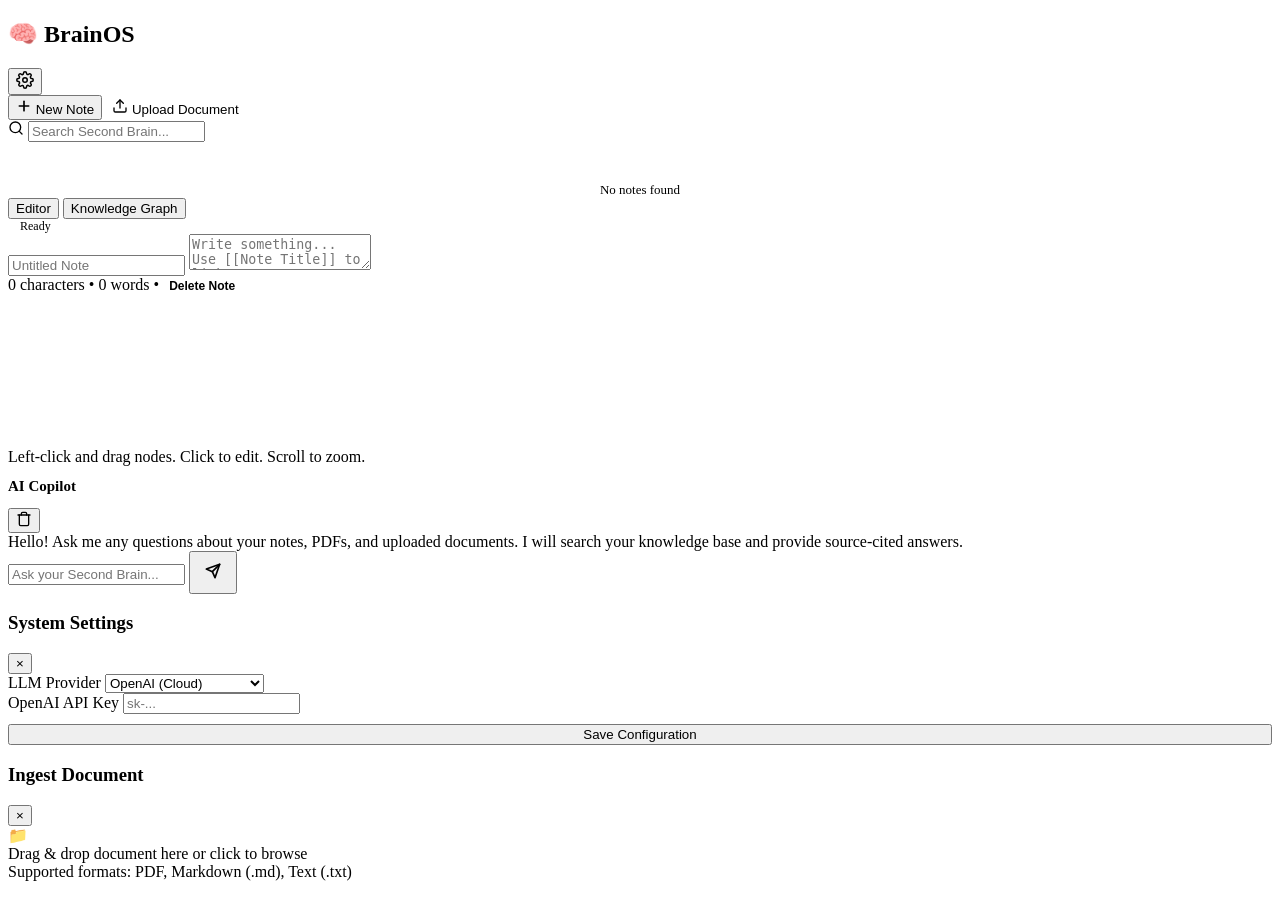
==== backend/static/index.html @ 7b83b025 "refactor: complete project restructure with FastAPI backend + RAG fixes - Replace old flat structure" ====
<!DOCTYPE html>
<html lang="en">
<head>
    <meta charset="UTF-8">
    <meta name="viewport" content="width=device-width, initial-scale=1.0">
    <title>Second Brain OS - RAG Powered Workspace</title>
    <!-- Fonts -->
    <link rel="preconnect" href="https://fonts.googleapis.com">
    <link rel="preconnect" href="https://fonts.gstatic.com" crossorigin>
    <link href="https://fonts.googleapis.com/css2?family=Plus+Jakarta+Sans:wght@400;500;600;700&family=JetBrains+Mono:wght@400;600&display=swap" rel="stylesheet">
    <!-- CSS -->
    <link rel="stylesheet" href="/static/index.css">
</head>
<body>
    <div class="app-container">
        
        <!-- SIDEBAR -->
        <aside class="sidebar">
            <div class="sidebar-header">
                <h1 class="brand">🧠 Brain<span>OS</span></h1>
                <button class="btn-icon" id="settings-btn" title="System Settings">
                    <!-- Settings Gear Icon -->
                    <svg width="18" height="18" viewBox="0 0 24 24" fill="none" stroke="currentColor" stroke-width="2" stroke-linecap="round" stroke-linejoin="round"><circle cx="12" cy="12" r="3"></circle><path d="M19.4 15a1.65 1.65 0 0 0 .33 1.82l.06.06a2 2 0 1 1-2.83 2.83l-.06-.06a1.65 1.65 0 0 0-1.82-.33 1.65 1.65 0 0 0-1 1.51V21a2 2 0 0 1-4 0v-.09A1.65 1.65 0 0 0 9 19.4a1.65 1.65 0 0 0-1.82.33l-.06.06a2 2 0 1 1-2.83-2.83l.06-.06a1.65 1.65 0 0 0 .33-1.82 1.65 1.65 0 0 0-1.51-1H3a2 2 0 0 1 0-4h.09A1.65 1.65 0 0 0 4.6 9a1.65 1.65 0 0 0-.33-1.82l-.06-.06a2 2 0 1 1 2.83-2.83l.06.06a1.65 1.65 0 0 0 1.82.33H9a1.65 1.65 0 0 0 1-1.51V3a2 2 0 0 1 4 0v.09a1.65 1.65 0 0 0 1 1.51 1.65 1.65 0 0 0 1.82-.33l.06-.06a2 2 0 1 1 2.83 2.83l-.06.06a1.65 1.65 0 0 0-.33 1.82V9a1.65 1.65 0 0 0 1.51 1H21a2 2 0 0 1 0 4h-.09a1.65 1.65 0 0 0-1.51 1z"></path></svg>
                </button>
            </div>
            
            <div class="sidebar-actions">
                <button class="btn-primary" id="new-note-btn">
                    <!-- Plus Icon -->
                    <svg width="16" height="16" viewBox="0 0 24 24" fill="none" stroke="currentColor" stroke-width="2.5" stroke-linecap="round" stroke-linejoin="round"><line x1="12" y1="5" x2="12" y2="19"></line><line x1="5" y1="12" x2="19" y2="12"></line></svg>
                    New Note
                </button>
                
                <button class="btn-primary" id="upload-doc-btn" style="background-color: var(--bg-surface-hover); border: 1px solid var(--border-color); color: var(--text-primary);">
                    <!-- Upload Icon -->
                    <svg width="16" height="16" viewBox="0 0 24 24" fill="none" stroke="currentColor" stroke-width="2" stroke-linecap="round" stroke-linejoin="round"><path d="M21 15v4a2 2 0 0 1-2 2H5a2 2 0 0 1-2-2v-4"></path><polyline points="17 8 12 3 7 8"></polyline><line x1="12" y1="3" x2="12" y2="15"></line></svg>
                    Upload Document
                </button>
                
                <div class="search-box">
                    <span class="search-icon">
                        <svg width="16" height="16" viewBox="0 0 24 24" fill="none" stroke="currentColor" stroke-width="2" stroke-linecap="round" stroke-linejoin="round"><circle cx="11" cy="11" r="8"></circle><line x1="21" y1="21" x2="16.65" y2="16.65"></line></svg>
                    </span>
                    <input type="text" id="search-input" placeholder="Search Second Brain...">
                </div>
            </div>
            
            <!-- Notes Explorer List -->
            <div class="note-list-container" id="notes-list">
                <!-- Dynamic Content Loads Here -->
                <div style="color: var(--text-muted); text-align: center; margin-top: 40px; font-size: 13px;">No notes found</div>
            </div>
        </aside>
        
        <!-- MAIN PANEL -->
        <main class="main-content">
            <header class="content-header">
                <div class="view-tabs">
                    <button class="tab-btn active" data-pane="editor-pane">Editor</button>
                    <button class="tab-btn" data-pane="graph-pane">Knowledge Graph</button>
                </div>
                <div class="header-status" id="save-status">
                    <!-- Status Icon/Text -->
                    <span style="color: var(--success); font-size: 12px; display: flex; align-items: center; gap: 6px;">
                        <span style="width: 6px; height: 6px; border-radius: 50%; background: var(--success);"></span>
                        Ready
                    </span>
                </div>
            </header>
            
            <!-- Editor View -->
            <div class="view-pane active" id="editor-pane">
                <div class="editor-container">
                    <input type="text" class="editor-title-input" id="note-title" placeholder="Untitled Note">
                    <textarea class="editor-body" id="note-body" placeholder="Write something... Use [[Note Title]] to link notes."></textarea>
                    <div class="editor-status">
                        <span id="char-count">0 characters</span>
                        <span>•</span>
                        <span id="word-count">0 words</span>
                        <span>•</span>
                        <button id="delete-note-btn" style="background: transparent; border: none; color: var(--danger); cursor: pointer; font-size: 12px; font-weight: 600;">Delete Note</button>
                    </div>
                </div>
            </div>
            
            <!-- Graph View -->
            <div class="view-pane" id="graph-pane">
                <canvas id="graph-canvas"></canvas>
                <div class="graph-instruction">Left-click and drag nodes. Click to edit. Scroll to zoom.</div>
            </div>
        </main>
        
        <!-- CHAT COMPANION -->
        <section class="chat-panel">
            <div class="chat-header">
                <h2 style="font-size: 15px; font-weight: 700; color: var(--text-primary);">AI Copilot</h2>
                <button class="btn-icon" id="clear-chat-btn" title="Clear Conversation">
                    <!-- Trash Icon -->
                    <svg width="16" height="16" viewBox="0 0 24 24" fill="none" stroke="currentColor" stroke-width="2" stroke-linecap="round" stroke-linejoin="round"><polyline points="3 6 5 6 21 6"></polyline><path d="M19 6v14a2 2 0 0 1-2 2H7a2 2 0 0 1-2-2V6m3 0V4a2 2 0 0 1 2-2h4a2 2 0 0 1 2 2v2"></path></svg>
                </button>
            </div>
            
            <div class="chat-messages" id="chat-box">
                <!-- Messages load dynamically -->
                <div class="message assistant">
                    Hello! Ask me any questions about your notes, PDFs, and uploaded documents. I will search your knowledge base and provide source-cited answers.
                </div>
            </div>
            
            <div class="chat-input-container">
                <form class="chat-input-form" id="chat-form">
                    <input type="text" id="chat-input" placeholder="Ask your Second Brain..." autocomplete="off">
                    <button class="btn-primary" type="submit" style="padding: 10px 14px;">
                        <!-- Send Arrow Icon -->
                        <svg width="16" height="16" viewBox="0 0 24 24" fill="none" stroke="currentColor" stroke-width="2.5" stroke-linecap="round" stroke-linejoin="round"><line x1="22" y1="2" x2="11" y2="13"></line><polygon points="22 2 15 22 11 13 2 9 22 2"></polygon></svg>
                    </button>
                </form>
            </div>
        </section>
        
    </div>

    <!-- SETTINGS MODAL -->
    <div class="modal-overlay" id="settings-modal">
        <div class="modal">
            <div class="modal-header">
                <h3 class="modal-title">System Settings</h3>
                <button class="btn-icon" id="close-settings-modal">&times;</button>
            </div>
            <div class="form-group">
                <label for="llm-provider">LLM Provider</label>
                <select id="llm-provider">
                    <option value="openai">OpenAI (Cloud)</option>
                    <option value="local">Ollama (Local / Offline)</option>
                </select>
            </div>
            <div class="form-group" id="openai-key-group">
                <label for="openai-api-key">OpenAI API Key</label>
                <input type="password" id="openai-api-key" placeholder="sk-...">
            </div>
            <div class="form-group" id="local-model-group" style="display: none;">
                <label for="ollama-model">Ollama Model</label>
                <input type="text" id="ollama-model" value="llama3">
            </div>
            <button class="btn-primary" id="save-settings-btn" style="width: 100%; margin-top: 10px;">Save Configuration</button>
        </div>
    </div>

    <!-- DOCUMENT UPLOAD MODAL -->
    <div class="modal-overlay" id="upload-modal">
        <div class="modal">
            <div class="modal-header">
                <h3 class="modal-title">Ingest Document</h3>
                <button class="btn-icon" id="close-upload-modal">&times;</button>
            </div>
            <div class="drag-area" id="drop-zone">
                <div class="drag-icon">📁</div>
                <div class="drag-text">Drag & drop document here or click to browse</div>
                <div class="drag-sub">Supported formats: PDF, Markdown (.md), Text (.txt)</div>
                <input type="file" id="file-input" style="display: none;" accept=".pdf,.md,.txt,.markdown">
            </div>
            <div id="upload-status" style="display: none; font-size: 13px; text-align: center; margin-top: 8px;"></div>
        </div>
    </div>

    <!-- JS Scripts -->
    <script src="/static/index.js"></script>
</body>
</html>
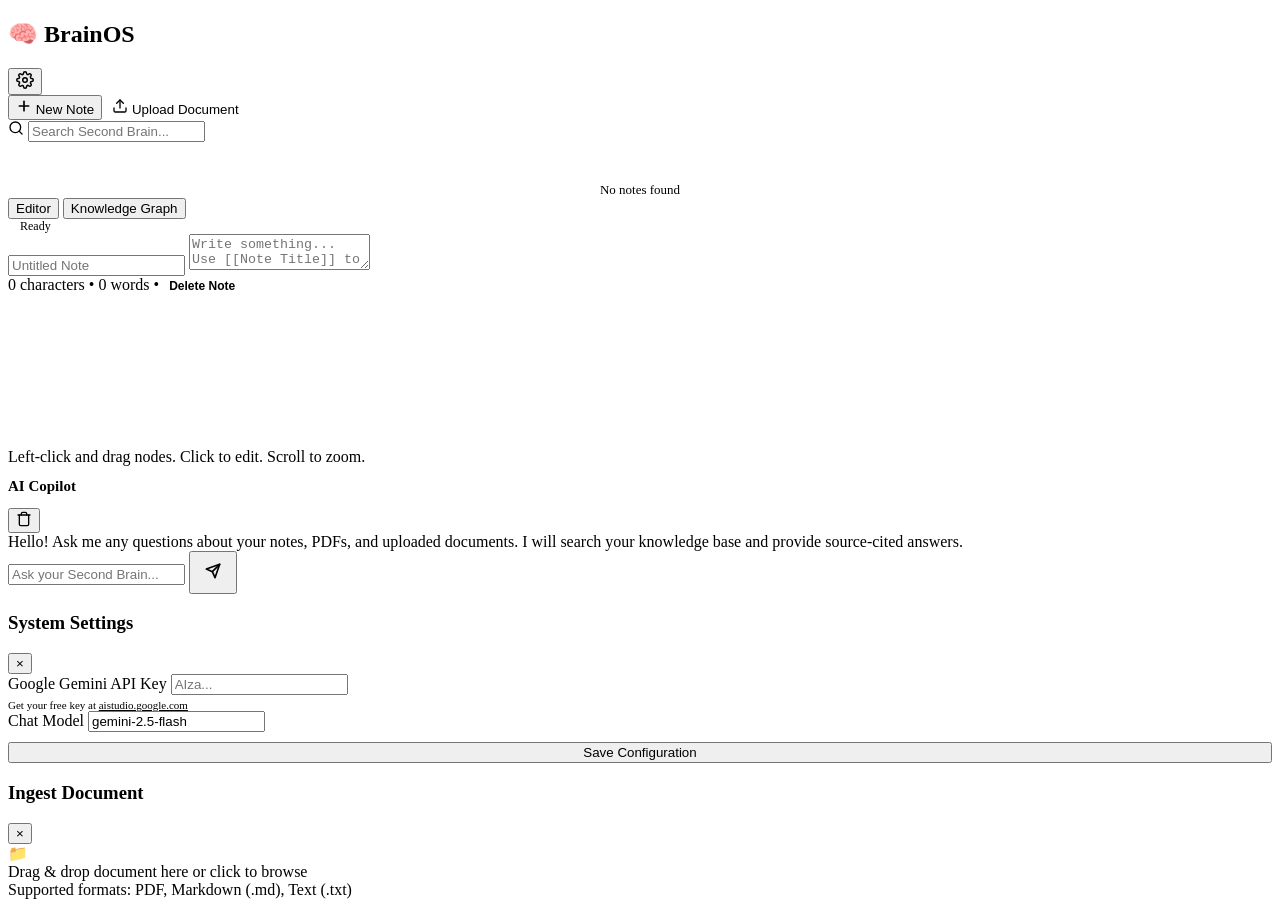
==== commit 80277acc: "feat: migrate to Google Gemini API (gemini-2.5-flash & gemini-embedding-2), add dynamic browser head" ====
--- a/backend/static/index.html
+++ b/backend/static/index.html
@@ -128,19 +128,15 @@
                 <button class="btn-icon" id="close-settings-modal">&times;</button>
             </div>
             <div class="form-group">
-                <label for="llm-provider">LLM Provider</label>
-                <select id="llm-provider">
-                    <option value="openai">OpenAI (Cloud)</option>
-                    <option value="local">Ollama (Local / Offline)</option>
-                </select>
+                <label for="gemini-api-key">Google Gemini API Key</label>
+                <input type="password" id="gemini-api-key" placeholder="AIza...">
+                <div style="font-size: 11px; color: var(--text-muted); margin-top: 4px;">
+                    Get your free key at <a href="https://aistudio.google.com/apikey" target="_blank" style="color: var(--accent);">aistudio.google.com</a>
+                </div>
             </div>
-            <div class="form-group" id="openai-key-group">
-                <label for="openai-api-key">OpenAI API Key</label>
-                <input type="password" id="openai-api-key" placeholder="sk-...">
-            </div>
-            <div class="form-group" id="local-model-group" style="display: none;">
-                <label for="ollama-model">Ollama Model</label>
-                <input type="text" id="ollama-model" value="llama3">
+            <div class="form-group">
+                <label for="gemini-model">Chat Model</label>
+                <input type="text" id="gemini-model" value="gemini-2.5-flash" placeholder="gemini-2.5-flash">
             </div>
             <button class="btn-primary" id="save-settings-btn" style="width: 100%; margin-top: 10px;">Save Configuration</button>
         </div>
